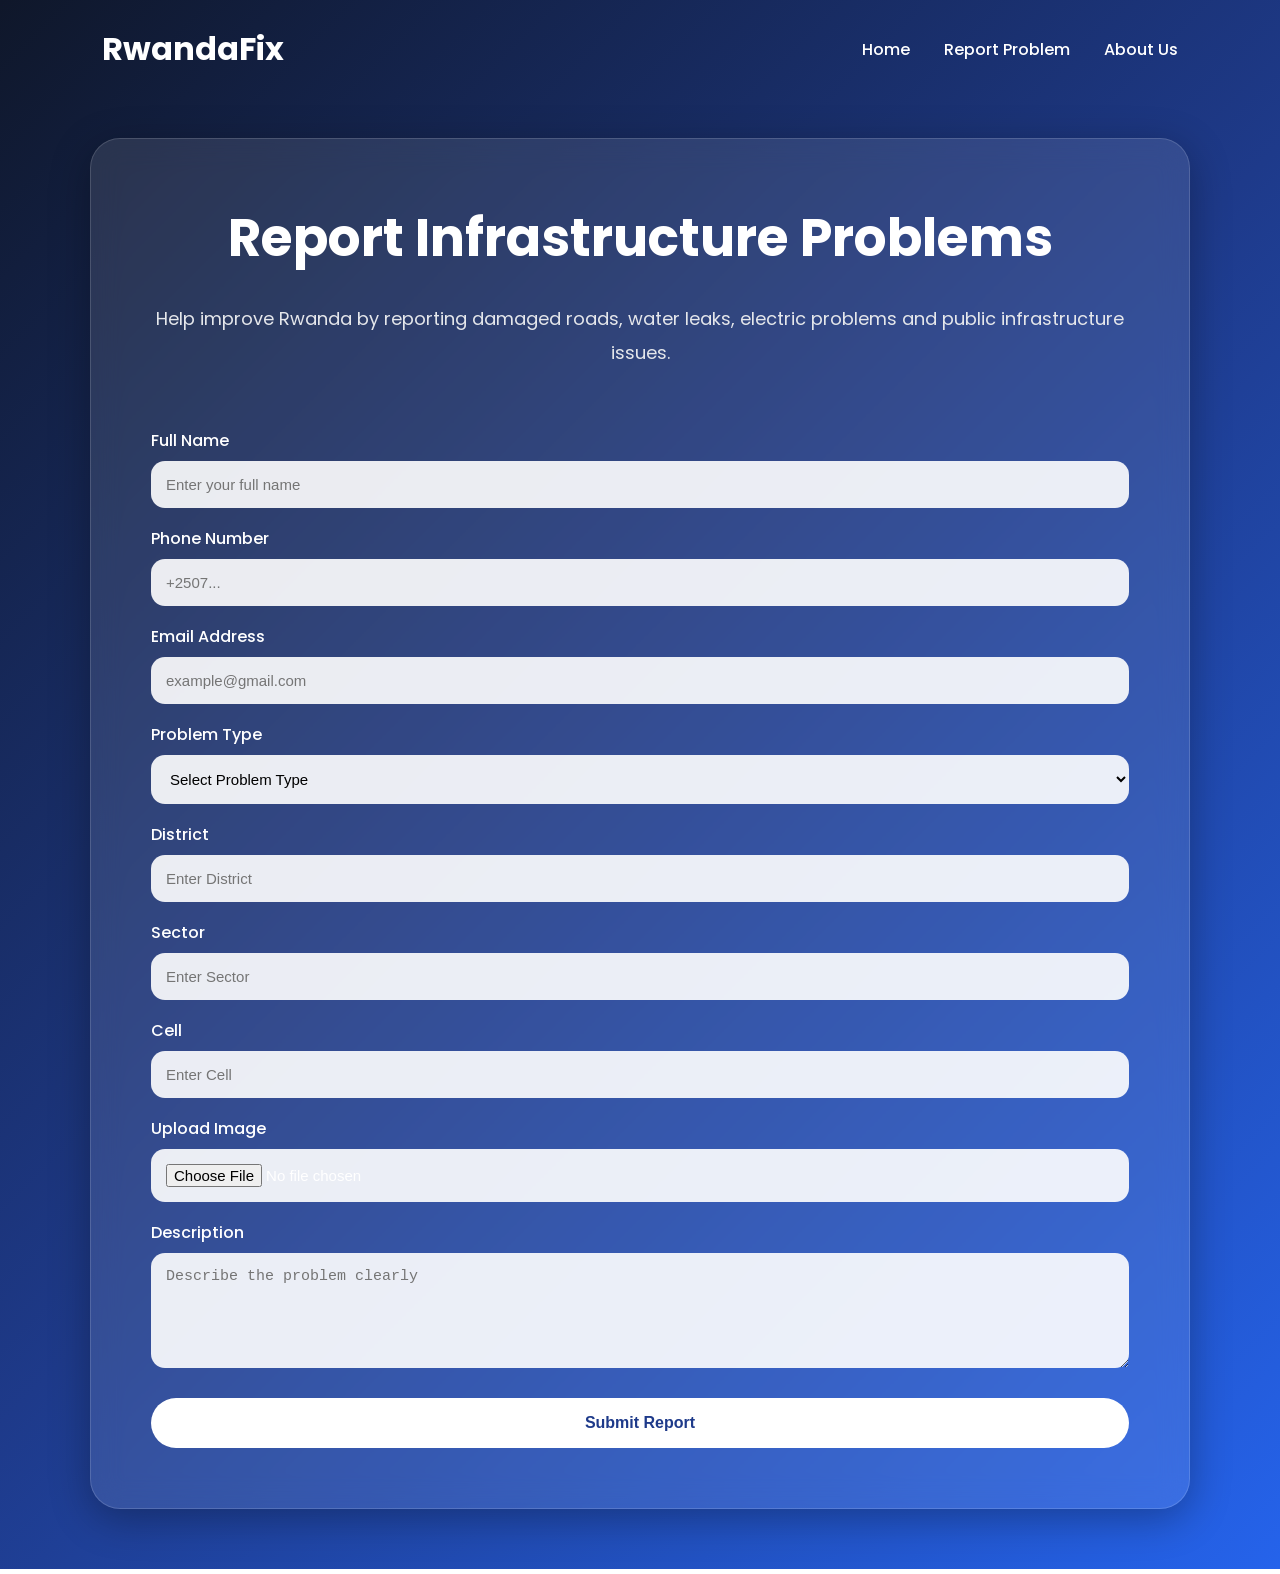
==== Codes/report.html @ ef7731fb "Add files via upload" ====
<!DOCTYPE html>
<html lang="en">
<head>
<meta charset="UTF-8">
<meta name="viewport" content="width=device-width, initial-scale=1.0">

<title>RwandaFix - Report Problem</title>

<link rel="stylesheet" href="../Css/style.css">

<link rel="preconnect" href="https://fonts.googleapis.com">

<link href="https://fonts.googleapis.com/css2?family=Poppins:wght@300;400;500;600;700&display=swap" rel="stylesheet">

</head>

<body>

<div class="main-background">

<nav>

<div class="logo">
RwandaFix
</div>

<div class="nav-links">
<a href="index.html">Home</a>
<a href="report.html">Report Problem</a>
<a href="about.html">About Us</a>
</div>

</nav>

<div class="page-container">

<div class="glass-card">

<h1>Report Infrastructure Problems</h1>

<p class="page-description">
Help improve Rwanda by reporting damaged roads,
water leaks, electric problems and public infrastructure issues.
</p>

<form>

<label>Full Name</label>
<input type="text" placeholder="Enter your full name" required>

<label>Phone Number</label>
<input type="tel" placeholder="+2507..." required>

<label>Email Address</label>
<input type="email" placeholder="example@gmail.com" required>

<label>Problem Type</label>

<select required>

<option value="">Select Problem Type</option>

<option>Damaged Road</option>
<option>Broken Water Pipe</option>
<option>Electric Line Damage</option>
<option>Flooding</option>
<option>Broken Street Light</option>
<option>Bridge Damage</option>
<option>Garbage Problem</option>
<option>Other</option>

</select>

<label>District</label>
<input type="text" placeholder="Enter District" required>

<label>Sector</label>
<input type="text" placeholder="Enter Sector" required>

<label>Cell</label>
<input type="text" placeholder="Enter Cell" required>

<label>Upload Image</label>
<input type="file" required>

<label>Description</label>

<textarea rows="5" placeholder="Describe the problem clearly"></textarea>

<button type="submit">
Submit Report
</button>

</form>

</div>

</div>

</div>

</body>
</html>
---- Css/style.css ----
*{
    margin:0;
    padding:0;
    box-sizing:border-box;
}

body{
    font-family:'Poppins', sans-serif;
    color:white;
}

/* MAIN BACKGROUND */

.main-background,
.hero-section{
    min-height:100vh;
    background:linear-gradient(135deg, #0f172a, #1e3a8a, #2563eb);
}

/* NAVBAR */

nav{
    display:flex;
    justify-content:space-between;
    align-items:center;
    padding:25px 8%;
}

.logo{
    font-size:32px;
    font-weight:700;
    color:white;
}

.nav-links a{
    text-decoration:none;
    color:white;
    margin-left:30px;
    font-size:16px;
    font-weight:500;
    transition:0.3s;
}

.nav-links a:hover{
    color:#bfdbfe;
}

/* HOME PAGE */

.hero-content{
    min-height:80vh;
    display:flex;
    justify-content:center;
    align-items:center;
    padding:20px;
}

.hero-card{
    width:100%;
    max-width:750px;
    background:rgba(255,255,255,0.1);
    backdrop-filter:blur(15px);
    border:1px solid rgba(255,255,255,0.15);
    border-radius:30px;
    padding:60px;
    text-align:center;
    box-shadow:0 10px 40px rgba(0,0,0,0.3);
}

.hero-card h1{
    font-size:64px;
    margin-bottom:20px;
}

.subtitle{
    font-size:22px;
    color:#dbeafe;
    margin-bottom:20px;
}

.description{
    font-size:18px;
    line-height:1.9;
    color:#e5e7eb;
}

.hero-btn{
    display:inline-block;
    margin-top:35px;
    background:white;
    color:#1e3a8a;
    padding:16px 40px;
    border-radius:50px;
    text-decoration:none;
    font-weight:600;
    transition:0.3s;
}

.hero-btn:hover{
    background:#dbeafe;
    transform:translateY(-3px);
}

/* PAGE CONTAINER */

.page-container{
    width:90%;
    max-width:1100px;
    margin:auto;
    padding:40px 0 60px;
}

/* GLASS CARD */

.glass-card{
    background:rgba(255,255,255,0.1);
    backdrop-filter:blur(15px);
    border:1px solid rgba(255,255,255,0.15);
    border-radius:30px;
    padding:60px;
    box-shadow:0 10px 40px rgba(0,0,0,0.3);
}

/* TITLES */

.glass-card h1{
    text-align:center;
    font-size:52px;
    margin-bottom:25px;
}

/* DESCRIPTION */

.page-description{
    text-align:center;
    font-size:18px;
    line-height:1.9;
    color:#e5e7eb;
    margin-bottom:40px;
}

/* FORM */

form{
    display:flex;
    flex-direction:column;
}

label{
    margin-top:18px;
    margin-bottom:8px;
    font-weight:500;
}

input,
select,
textarea{
    padding:15px;
    border:none;
    border-radius:14px;
    background:rgba(255,255,255,0.9);
    font-size:15px;
}

input:focus,
select:focus,
textarea:focus{
    outline:none;
    box-shadow:0 0 0 4px rgba(255,255,255,0.2);
}

/* BUTTON */

button{
    margin-top:30px;
    padding:16px;
    border:none;
    border-radius:50px;
    background:white;
    color:#1e3a8a;
    font-size:16px;
    font-weight:600;
    cursor:pointer;
    transition:0.3s;
}

button:hover{
    background:#dbeafe;
    transform:translateY(-2px);
}

/* ABOUT PAGE */

.info-grid{
    display:grid;
    grid-template-columns:1fr 1fr;
    gap:30px;
    margin-bottom:40px;
}

.info-box{
    background:rgba(255,255,255,0.08);
    border-radius:20px;
    padding:30px;
}

.info-box h2{
    margin-bottom:15px;
    color:#bfdbfe;
}

.info-box p{
    line-height:1.8;
    color:#e5e7eb;
}

/* CONTACT */

.contact-box{
    background:rgba(255,255,255,0.08);
    border-radius:20px;
    padding:30px;
    line-height:2;
}

.contact-box h2{
    margin-bottom:15px;
    color:#bfdbfe;
}

/* RESPONSIVE */

@media(max-width:900px){

    nav{
        flex-direction:column;
        gap:20px;
    }

    .hero-card,
    .glass-card{
        padding:35px 25px;
    }

    .hero-card h1,
    .glass-card h1{
        font-size:40px;
    }

    .info-grid{
        grid-template-columns:1fr;
    }

}
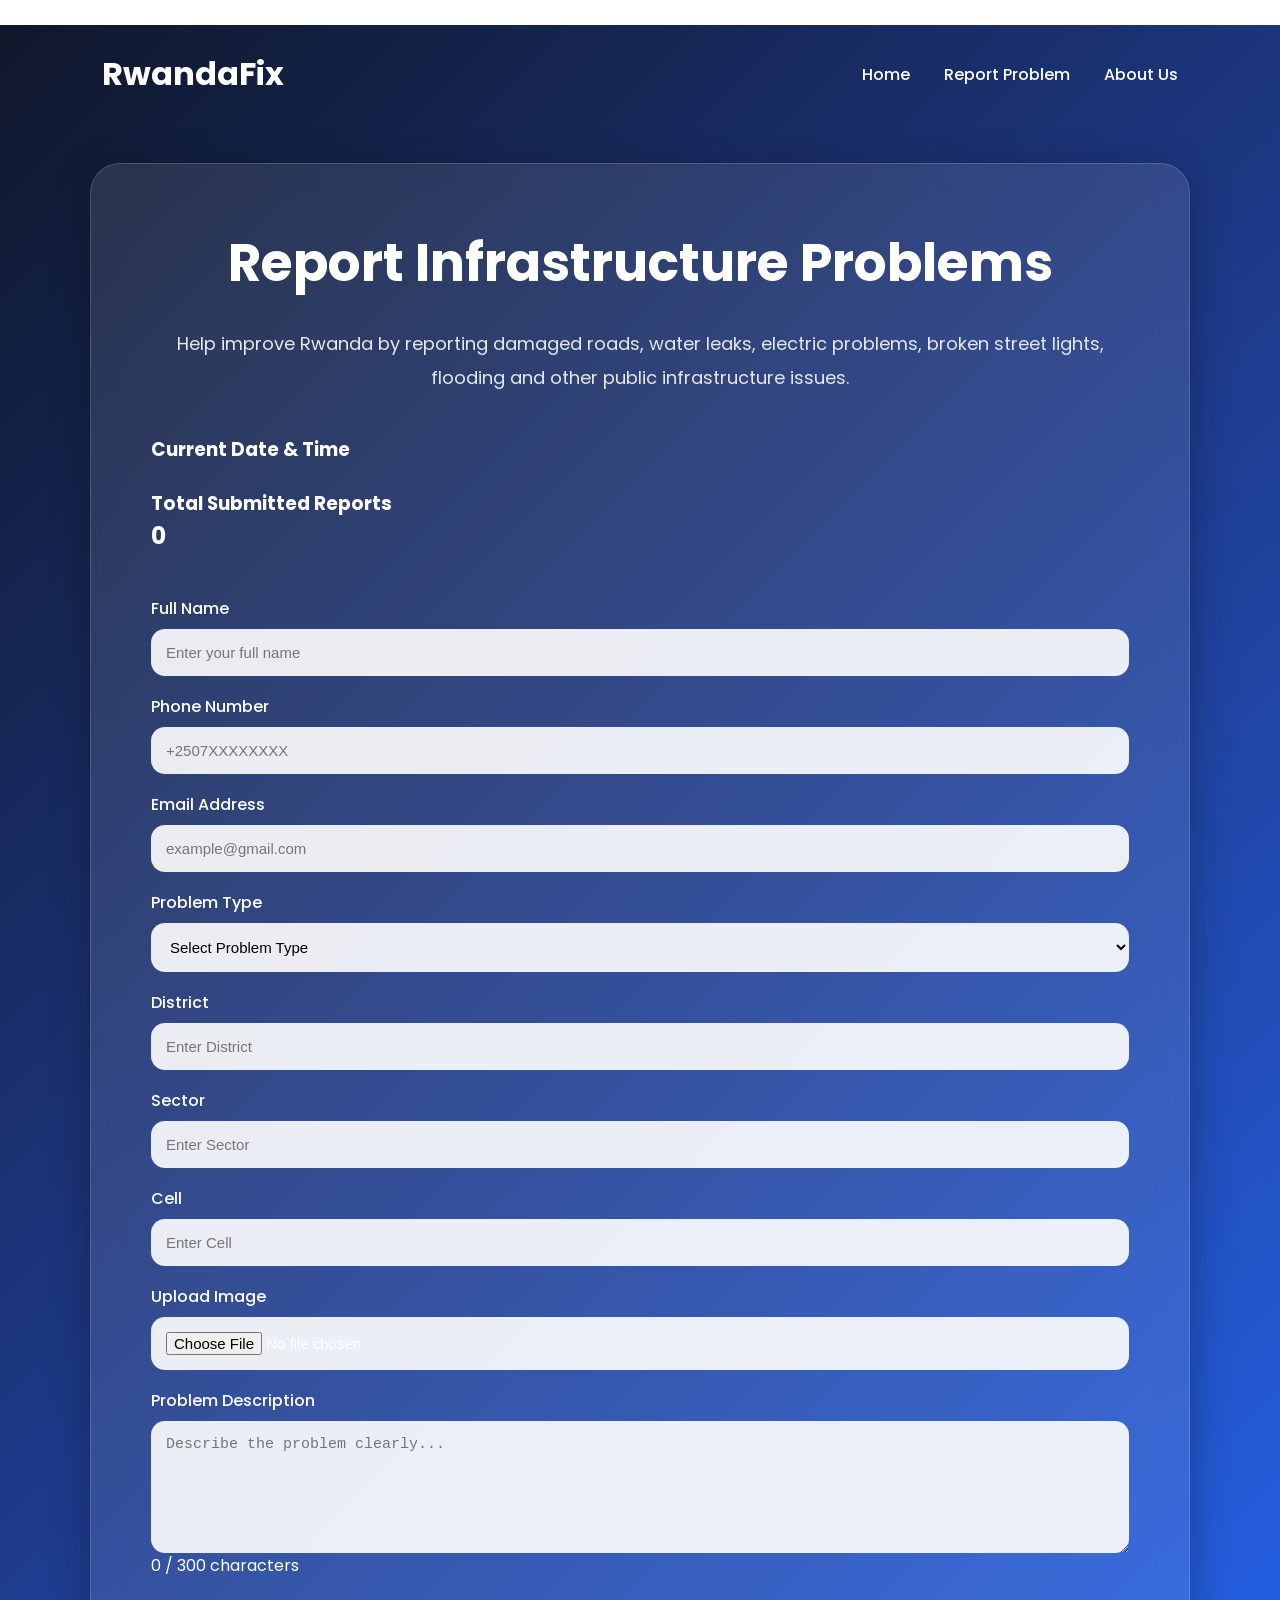
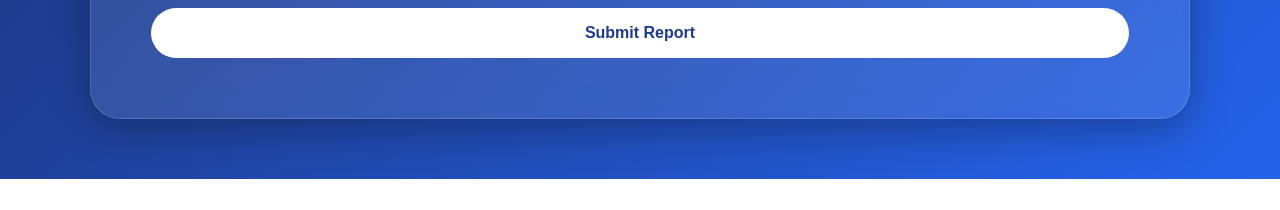
==== commit c07f43c1: "Update report.html" ====
--- a/Codes/report.html
+++ b/Codes/report.html
@@ -1,16 +1,23 @@
+```html
 <!DOCTYPE html>
 <html lang="en">
+
 <head>
-<meta charset="UTF-8">
-<meta name="viewport" content="width=device-width, initial-scale=1.0">
 
-<title>RwandaFix - Report Problem</title>
+    <meta charset="UTF-8">
+    <meta name="viewport" content="width=device-width, initial-scale=1.0">
 
-<link rel="stylesheet" href="../Css/style.css">
+    <title>RwandaFix | Report Problem</title>
 
-<link rel="preconnect" href="https://fonts.googleapis.com">
+    <!-- CSS -->
+    <link rel="stylesheet" href="../Css/style.css">
 
-<link href="https://fonts.googleapis.com/css2?family=Poppins:wght@300;400;500;600;700&display=swap" rel="stylesheet">
+    <!-- Google Font -->
+    <link rel="preconnect" href="https://fonts.googleapis.com">
+
+    <link rel="preconnect" href="https://fonts.gstatic.com" crossorigin>
+
+    <link href="https://fonts.googleapis.com/css2?family=Poppins:wght@300;400;500;600;700&display=swap" rel="stylesheet">
 
 </head>
 
@@ -18,86 +25,172 @@
 
 <div class="main-background">
 
-<nav>
+    <!-- Navigation -->
 
-<div class="logo">
-RwandaFix
-</div>
+    <nav>
 
-<div class="nav-links">
-<a href="index.html">Home</a>
-<a href="report.html">Report Problem</a>
-<a href="about.html">About Us</a>
-</div>
+        <div class="logo">
+            RwandaFix
+        </div>
 
-</nav>
+        <div class="nav-links">
 
-<div class="page-container">
+            <a href="index.html">Home</a>
 
-<div class="glass-card">
+            <a href="report.html">Report Problem</a>
 
-<h1>Report Infrastructure Problems</h1>
+            <a href="about.html">About Us</a>
 
-<p class="page-description">
-Help improve Rwanda by reporting damaged roads,
-water leaks, electric problems and public infrastructure issues.
-</p>
+        </div>
 
-<form>
+    </nav>
 
-<label>Full Name</label>
-<input type="text" placeholder="Enter your full name" required>
+    <div class="page-container">
 
-<label>Phone Number</label>
-<input type="tel" placeholder="+2507..." required>
+        <div class="glass-card">
 
-<label>Email Address</label>
-<input type="email" placeholder="example@gmail.com" required>
+            <h1>Report Infrastructure Problems</h1>
 
-<label>Problem Type</label>
+            <p class="page-description">
 
-<select required>
+                Help improve Rwanda by reporting damaged roads,
+                water leaks, electric problems, broken street lights,
+                flooding and other public infrastructure issues.
 
-<option value="">Select Problem Type</option>
+            </p>
 
-<option>Damaged Road</option>
-<option>Broken Water Pipe</option>
-<option>Electric Line Damage</option>
-<option>Flooding</option>
-<option>Broken Street Light</option>
-<option>Bridge Damage</option>
-<option>Garbage Problem</option>
-<option>Other</option>
+            <!-- Live Time -->
 
-</select>
+            <h3>Current Date & Time</h3>
 
-<label>District</label>
-<input type="text" placeholder="Enter District" required>
+            <p id="currentTime"></p>
 
-<label>Sector</label>
-<input type="text" placeholder="Enter Sector" required>
+            <br>
 
-<label>Cell</label>
-<input type="text" placeholder="Enter Cell" required>
+            <!-- Report Counter -->
 
-<label>Upload Image</label>
-<input type="file" required>
+            <h3>Total Submitted Reports</h3>
 
-<label>Description</label>
+            <h2 id="reportCounter">0</h2>
 
-<textarea rows="5" placeholder="Describe the problem clearly"></textarea>
+            <br>
 
-<button type="submit">
-Submit Report
-</button>
+            <!-- Report Form -->
 
-</form>
+            <form id="reportForm">
+
+                <label for="fullname">Full Name</label>
+
+                <input
+                    type="text"
+                    id="fullname"
+                    placeholder="Enter your full name"
+                    required>
+
+                <label for="phone">Phone Number</label>
+
+                <input
+                    type="tel"
+                    id="phone"
+                    placeholder="+2507XXXXXXXX"
+                    required>
+
+                <label for="email">Email Address</label>
+
+                <input
+                    type="email"
+                    id="email"
+                    placeholder="example@gmail.com"
+                    required>
+
+                <label for="problemType">Problem Type</label>
+
+                <select id="problemType" required>
+
+                    <option value="">Select Problem Type</option>
+
+                    <option>Damaged Road</option>
+
+                    <option>Broken Water Pipe</option>
+
+                    <option>Electric Line Damage</option>
+
+                    <option>Flooding</option>
+
+                    <option>Broken Street Light</option>
+
+                    <option>Bridge Damage</option>
+
+                    <option>Garbage Problem</option>
+
+                    <option>Other</option>
+
+                </select>
+
+                <label for="district">District</label>
+
+                <input
+                    type="text"
+                    id="district"
+                    placeholder="Enter District"
+                    required>
+
+                <label for="sector">Sector</label>
+
+                <input
+                    type="text"
+                    id="sector"
+                    placeholder="Enter Sector"
+                    required>
+
+                <label for="cell">Cell</label>
+
+                <input
+                    type="text"
+                    id="cell"
+                    placeholder="Enter Cell"
+                    required>
+
+                <label for="image">Upload Image</label>
+
+                <input
+                    type="file"
+                    id="image"
+                    accept="image/*"
+                    required>
+
+                <label for="description">Problem Description</label>
+
+                <textarea
+                    id="description"
+                    rows="6"
+                    maxlength="300"
+                    placeholder="Describe the problem clearly..."
+                    required></textarea>
+
+                <p id="charCount">0 / 300 characters</p>
+
+                <button type="submit">
+
+                    Submit Report
+
+                </button>
+
+                <p id="successMessage"></p>
+
+            </form>
+
+        </div>
+
+    </div>
 
 </div>
 
-</div>
+<!-- JavaScript -->
 
-</div>
+<script src="../Javascript/script.js"></script>
 
 </body>
-</html>+
+</html>
+```
